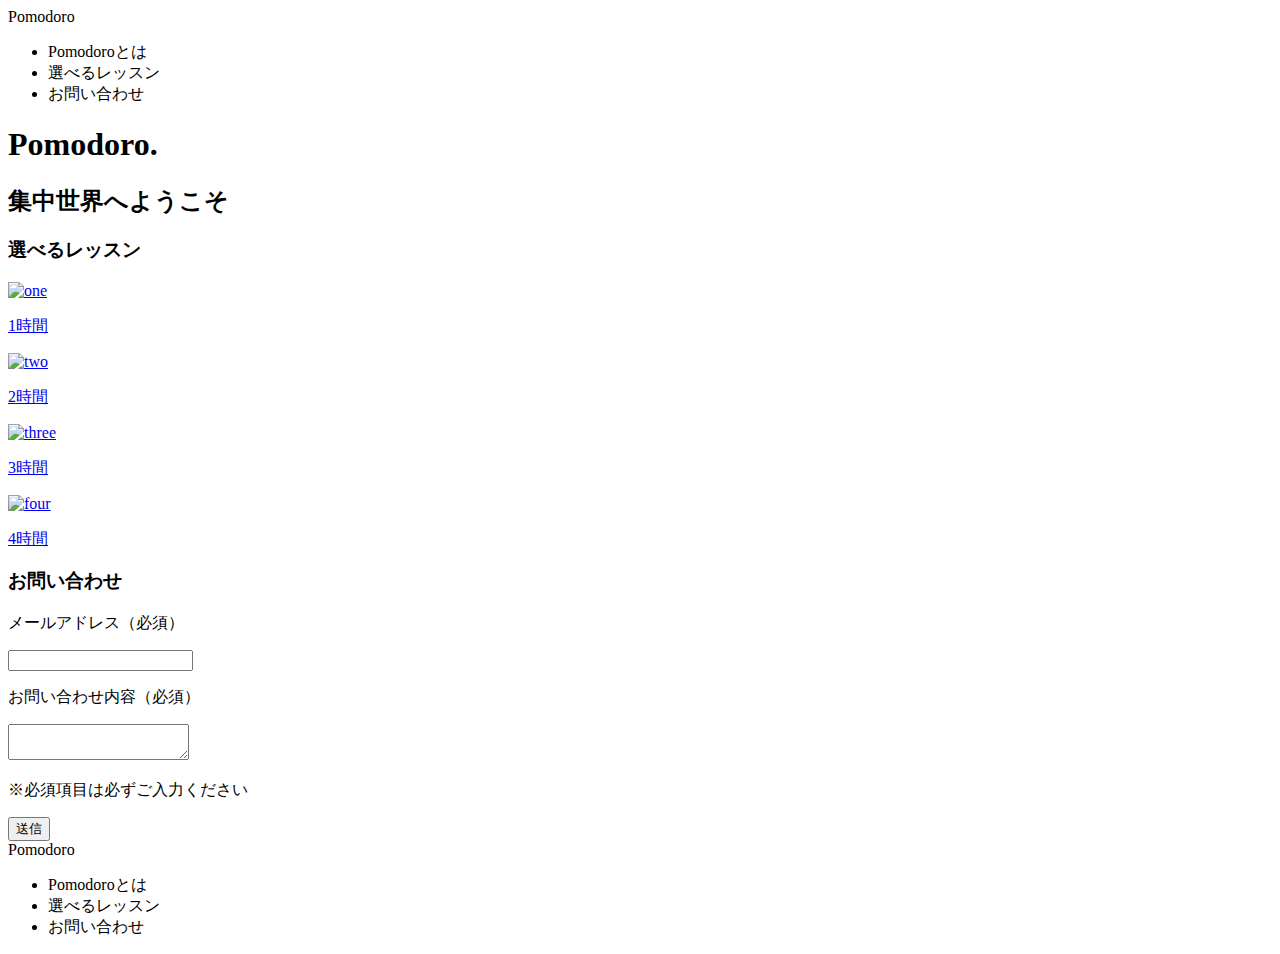
==== index.html @ 50850aee "Rename index_ver2.html to index.html" ====
<!DOCTYPE html>
<html>
  <head>
    <meta charset="utf-8">
    <title>Pomodoro</title>
    <link rel="stylesheet" href="css_ver2.css">
  </head>
  <body>
    <div class="header">
      <div class="container">
        <div class="header-logo">Pomodoro</div>
        <div class="header-list">
          <ul>
            <li>Pomodoroとは</li>
            <li>選べるレッスン</li>
            <li>お問い合わせ</li>
          </ul>
        </div>
      </div>
    </div>
    <div class="main">
      <div class="container">
        <div class="copy-container">
          <h1>Pomodoro<span>.</span></h1>
          <h2>集中世界へようこそ</h2>
        </div>
        
        <div class="contents">
          <h3 class="section-title">選べるレッスン</h3>
          <div class="contents-item">
            <a href="https://www.youtube.com/watch?v=p8O7wHutr-A">
              <img src="https://prog-8.com/images/html/advanced/html.png" alt="one">
              <p>1時間</p>
            </a>
          </div>
          <div class="contents-item">
            <a href="https://www.youtube.com/watch?v=R8hP12WSldI">
              <img src="https://prog-8.com/images/html/advanced/jQuery.png" alt="two">
              <p>2時間</p>
            </a>
          </div>
          <div class="contents-item">
            <a href="https://www.youtube.com/watch?v=h7vNpMjmudA&t=50s">
              <img src="https://prog-8.com/images/html/advanced/ruby.png" alt="three">
              <p>3時間</p>
            </a>
          </div>
          <div class="contents-item">
            <a href="https://www.youtube.com/watch?v=Da9q7yrijCk">
              <img src="https://prog-8.com/images/html/advanced/php.png" alt="four">
              <p>4時間</p>
            </a>
          </div>
        </div>
      </div>
      <div class="contact-form">
        <h3 class="section-title">お問い合わせ</h3>
        <p>メールアドレス（必須）</p>
        <input>
        <p>お問い合わせ内容（必須）</p>
        <textarea></textarea>
        <p>※必須項目は必ずご入力ください</p>
        <input class='contact-submit' type="submit" value="送信">
      </div>
    </div>
    <div class="footer">
      <div class="container">
        <div class="footer-logo">Pomodoro</div>
        <div class="footer-list">
          <ul>
            <li>Pomodoroとは</li>
            <li>選べるレッスン</li>
            <li>お問い合わせ</li>
          </ul>
        </div>
      </div>
    </div>
  </body>
</html>
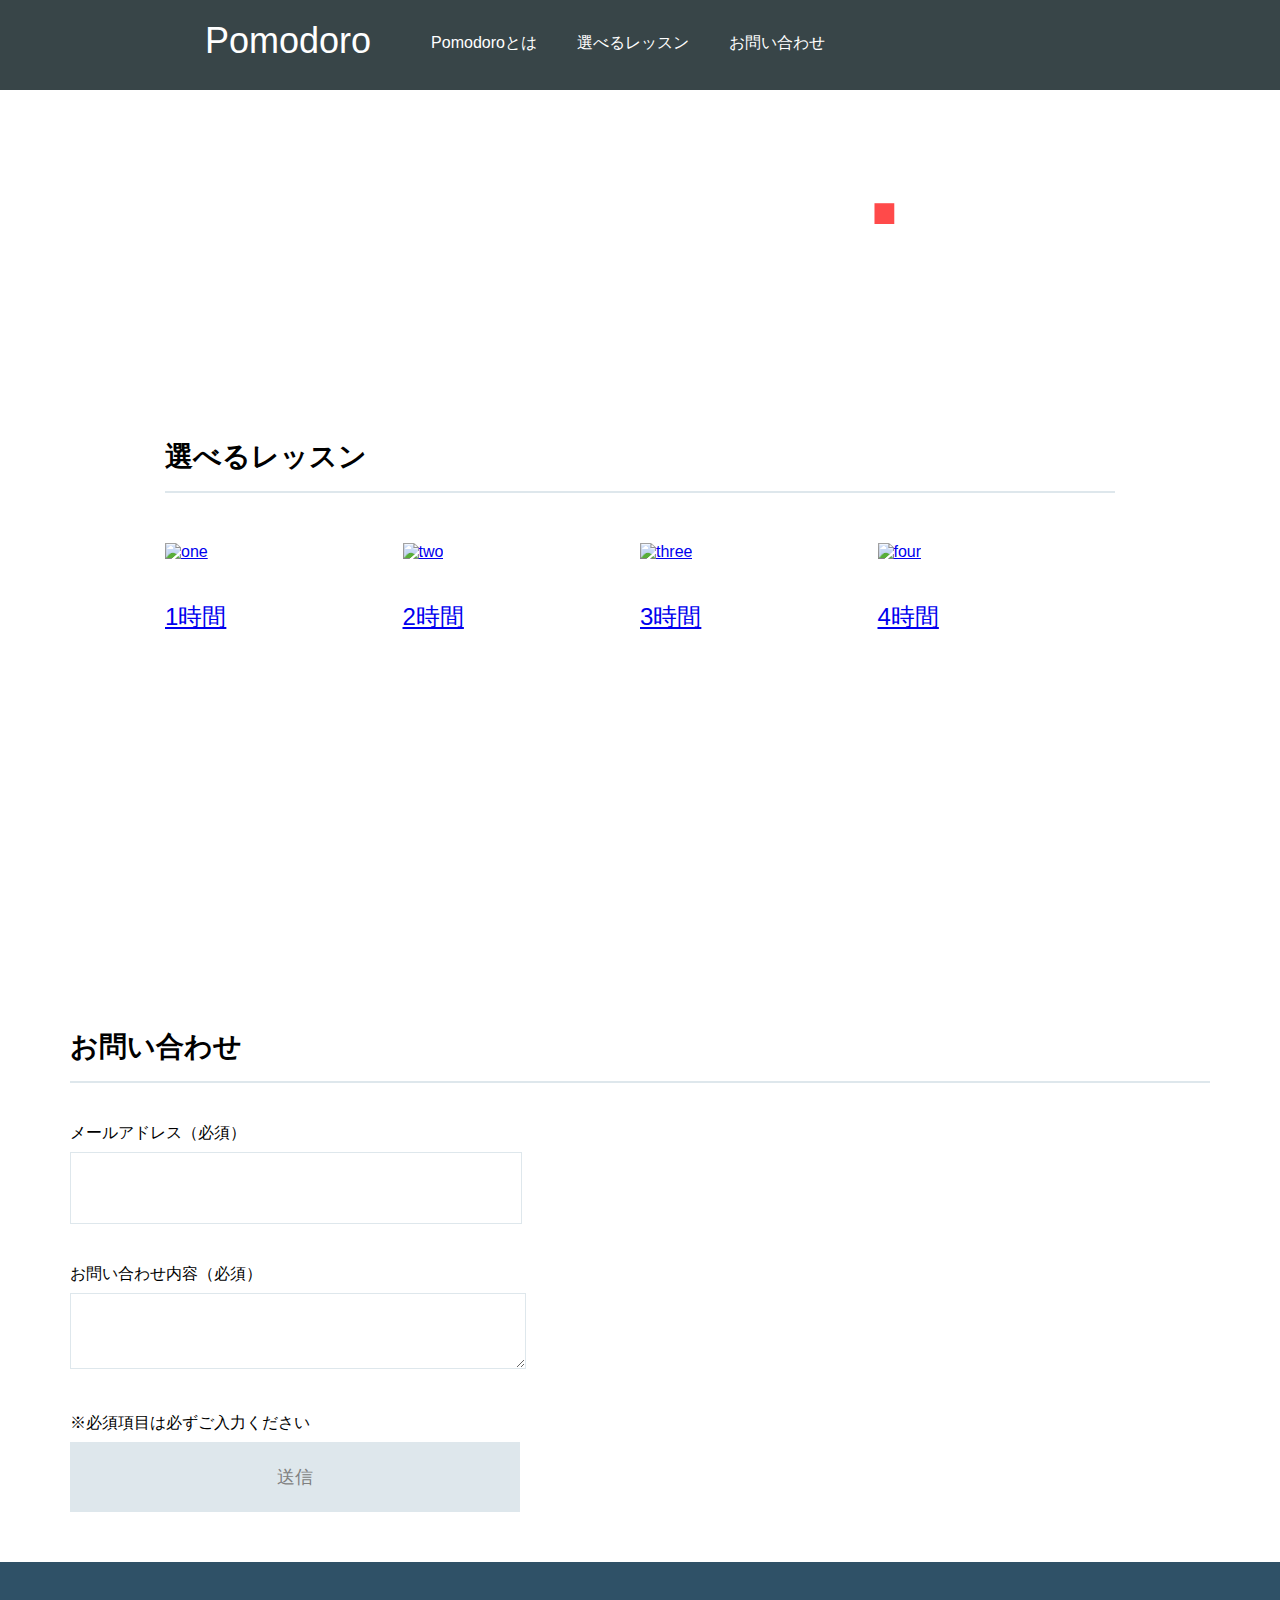
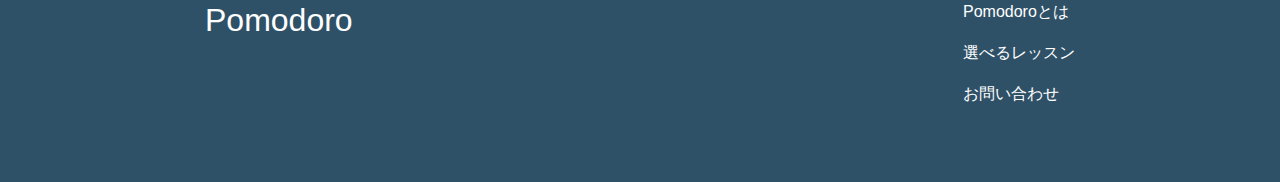
==== commit ba5341bc: "Update index.html" ====
--- a/index.html
+++ b/index.html
@@ -3,7 +3,7 @@
   <head>
     <meta charset="utf-8">
     <title>Pomodoro</title>
-    <link rel="stylesheet" href="css_ver2.css">
+    <link rel="stylesheet" href="stylesheet.css">
   </head>
   <body>
     <div class="header">
--- a/stylesheet.css
+++ b/stylesheet.css
@@ -0,0 +1,139 @@
+/* CSSのリセット（消さないでください） */
+html, body,
+ul, ol, li,
+h1, h2, h3, h4, h5, h6, p,
+form, input, div {
+  margin: 0;
+  padding: 0;
+}
+
+body {
+  font-family: "Avenir Next", "Hiragino Kaku Gothic ProN W3", sans-serif;
+}
+
+li {
+  list-style: none;
+}
+
+/* ここからCSSを記述してください */
+.container {
+  width: 100%; /* コンテナの幅を100%に設定 */
+  padding: 0 15px; /* コンテナの内側に余白を設定 */
+  margin: 0 auto; /* 中央揃え */
+  max-width: 950px; /* 最大幅を設定（必要に応じて調整） */
+}
+.header {
+  height:90px;
+  background-color:rgba(34, 49, 52, 0.9);
+  position: center;
+  top: 0;
+  z-index: 10;
+}
+
+.header-logo {
+  font-size:36px;
+  color:white;
+  padding:20px 40px;
+  float:left;
+}
+.header-list li{
+  list-style:none;
+  font-size:16px;
+  color:white;
+  padding:33px 20px;
+  float:left;
+}
+
+.main {
+  padding: 5px 70px;
+}
+
+.copy-container {
+  background-image: url(https://user0514.cdnw.net/shared/img/thumb/macbook1983_TP_V.jpg);
+  background-size: cover;
+  background-position: center; /* 画像の中央にフォーカス */
+  color:white;
+}
+
+.copy-container h1 {
+  font-size: 140px;
+}
+
+.copy-container h2 {
+  font-size: 60px;
+}
+
+.copy-container span {
+  color: #ff4a4a;
+}
+
+/* mainが途切れる原因は下記コード */
+.contents {
+  height: 500px;
+  /* mainが途切れる原因は下記コード */
+  margin-top: 100px;
+  position: relative;
+}
+
+.section-title {
+  border-bottom: 2px solid #dee7ec;
+  font-size: 28px;
+  padding-bottom: 15px;
+  margin-bottom: 50px;
+}
+
+.contents-item {
+  float: left;
+  width: 25%;
+}
+
+.contents-item p {
+  font-size: 24px;
+  margin-top: 40px;
+}
+.contact-form {
+  margin-top:90px;
+  margin-bottom:40px;
+}
+.contact-form h3 {
+  margin-bottom:40px;
+}
+
+.contact-form p {
+  margin-bottom:8px;
+}
+
+input, textarea {
+  border:1px solid #dee7ec;
+  font-size:18px;
+  margin-bottom:40px;
+  width:450px;
+  height:70px;
+}
+.contact-submit {
+  background-color:#DEE7EC;
+  color:gray;
+  margin-bottom:5px;
+}
+
+.footer {
+  height:220px;
+  color:white;
+  background-color:#2F5167;
+}
+
+.footer-logo {
+  float:left;
+  font-size:32px;
+  padding:40px;
+}
+
+.footer-list {
+  float:right;
+  font-size:16px;
+  padding:40px;
+}
+
+.footer-list li{
+  margin-bottom:20px;
+}
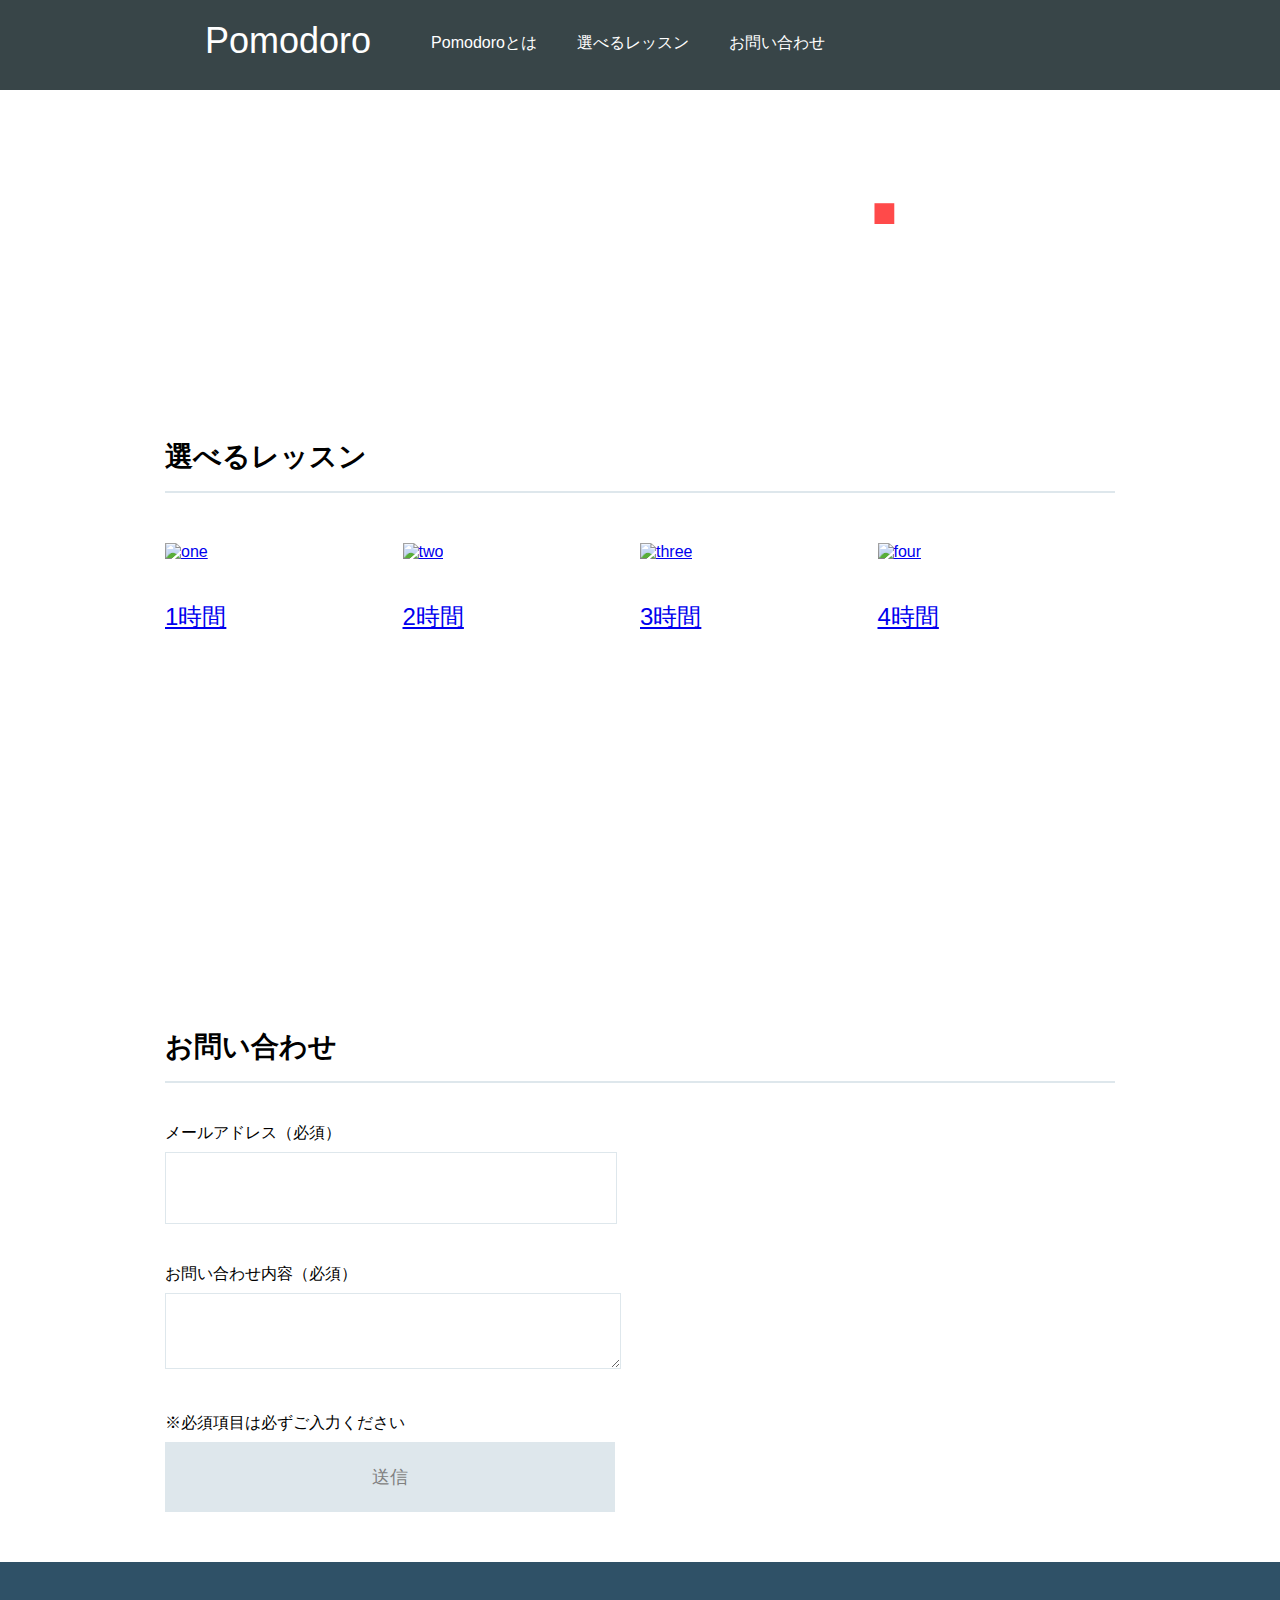
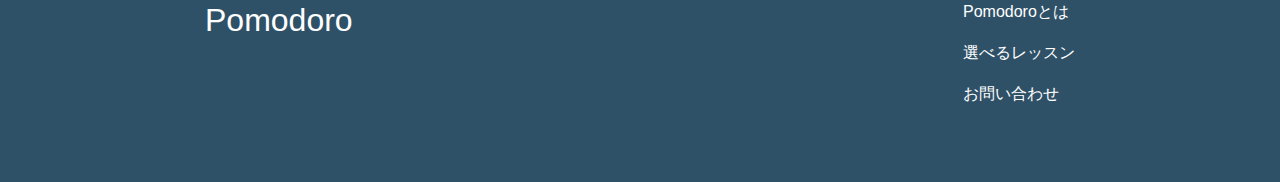
==== commit 7fd2444e: "Update index.html" ====
--- a/index.html
+++ b/index.html
@@ -54,13 +54,15 @@
         </div>
       </div>
       <div class="contact-form">
-        <h3 class="section-title">お問い合わせ</h3>
-        <p>メールアドレス（必須）</p>
-        <input>
-        <p>お問い合わせ内容（必須）</p>
-        <textarea></textarea>
-        <p>※必須項目は必ずご入力ください</p>
-        <input class='contact-submit' type="submit" value="送信">
+        <div class="container">
+          <h3 class="section-title">お問い合わせ</h3>
+          <p>メールアドレス（必須）</p>
+          <input>
+          <p>お問い合わせ内容（必須）</p>
+          <textarea></textarea>
+          <p>※必須項目は必ずご入力ください</p>
+          <input class='contact-submit' type="submit" value="送信">
+        </div>
       </div>
     </div>
     <div class="footer">
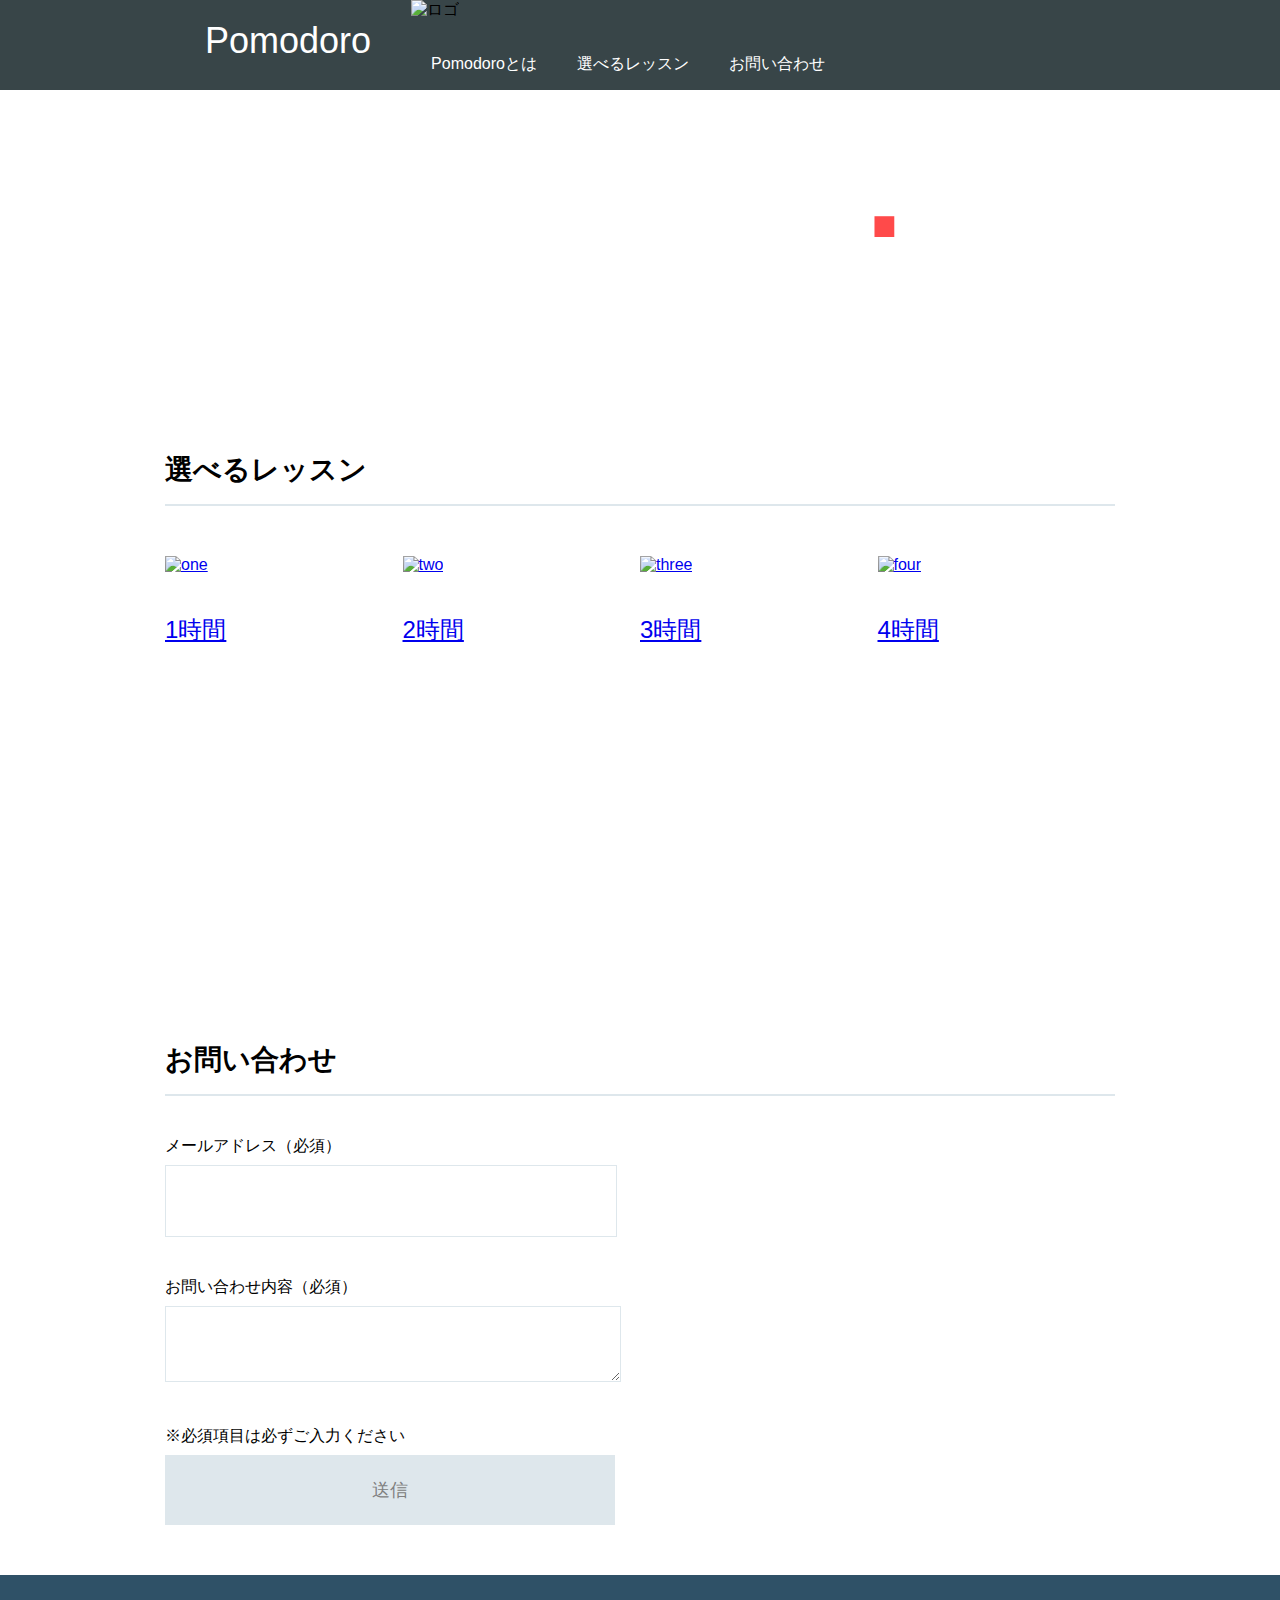
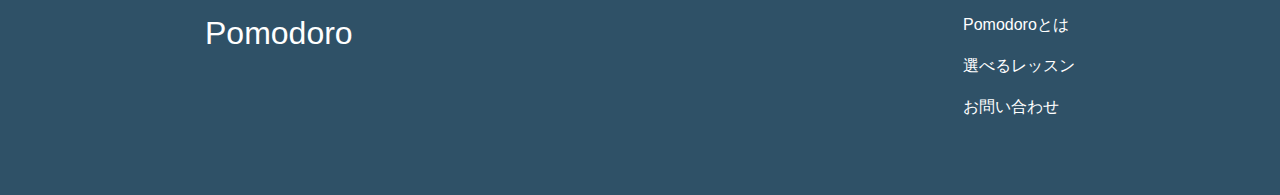
==== commit 4fd8ef3e: "Update index.html" ====
--- a/index.html
+++ b/index.html
@@ -8,6 +8,7 @@
   <body>
     <div class="header">
       <div class="container">
+        <img class="logo" src="https://illust-navi.com/wp-content/uploads/2017/12/00008tomato.png" alt="ロゴ">
         <div class="header-logo">Pomodoro</div>
         <div class="header-list">
           <ul>
